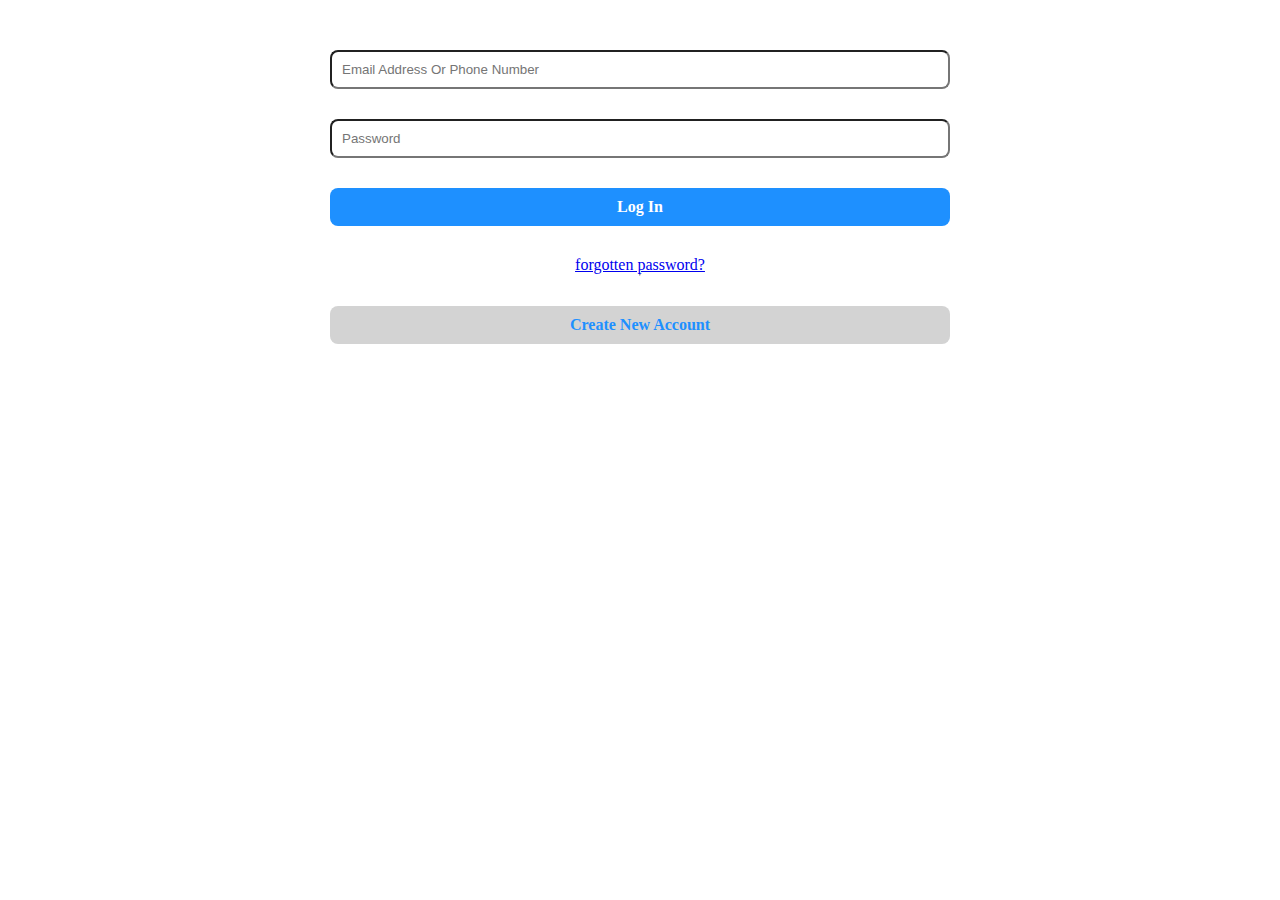
==== html/top-navbar.html @ ad0ce8e8 "new repo" ====
<!DOCTYPE html>
<html lang="en">

<head>
  <meta charset="UTF-8">
  <meta http-equiv="X-UA-Compatible" content="IE=edge">
  <meta name="viewport" content="width=device-width, initial-scale=1.0">
  <title>Log-in</title>
  <link rel="stylesheet" href="/css/top-navbar.css">
</head>

<body>
  <div class="signup-sub_container">
    <div class="email-address">
      <input type="email" class="email" name="email" id="email" placeholder="Email address or phone number">
    </div>
    <div class="email-password">
      <input type="password" class="password email" name="password" id="Password" maxlength="8" placeholder="Password">
    </div>
    <div class="log-in">
      <a href="#" class="log-in_btn">Log in</a>
    </div>
    <div class="log-in_contant">
      <a href="#">forgotten password?</a>
      <hr>
    </div>
    <div class="create-account">
      <a href="#" class="create-account_btn">create new account</a>
    </div>
  </div>
</body>

</html>
---- css/top-navbar.css ----
* {
  margin: 0;
  padding: 0;
  box-sizing: border-box;
}

.signup-sub_container {
  width: 100%;
  display: grid;
  grid-template-columns: repeat(3, 1fr);
  padding: 20px;
  margin: 30px 0;
  column-gap: 10px;
  row-gap: 30px;
}

.email-address {
  display: flex;
  justify-content: center;
  grid-column: 1/4;
}

.email {
  width: 50%;
  text-decoration: none;
  border-radius: 8px;
  padding: 10px;
  text-transform: capitalize;
}

.email-password {
  display: flex;
  justify-content: center;
  grid-column: 1/4;
}

.log-in {
  display: flex;
  justify-content: center;
  grid-column: 1/4;
}

.log-in_btn {
  display: block;
  width: 50%;
  text-decoration: none;
  background-color: dodgerblue;
  border-radius: 8px;
  color: white;
  padding: 10px 40px;
  text-align: center;
  font-weight: bold;
  text-transform: capitalize;
}
.log-in_btn:hover {
  font-weight: bolder;
  color: white;
  border: none;
  background-color: dodgerblue;
}
.log-in_btn:active {
  font-weight: bolder;
  color: white;
  border: none;
  background-color: mediumseagreen;
}

.log-in_contant {
  display: flex;
  flex-direction: column;
  align-items: center;
  grid-column: 1/4;
  text-align: center;
}

.create-account {
  display: flex;
  justify-content: center;
  grid-column: 1/4;
}

.create-account_btn {
  display: block;
  width: 50%;
  text-decoration: none;
  background-color: lightgray;
  border-radius: 8px;
  color: dodgerblue;
  padding: 10px 40px;
  text-align: center;
  font-weight: bold;
  text-transform: capitalize;
}
.create-account_btn:hover {
  font-weight: bolder;
  color: white;
  border: none;
  background-color: mediumseagreen;
}
.create-account_btn:active {
  font-weight: bolder;
  color: white;
  border: none;
  background-color: slateblue;
}
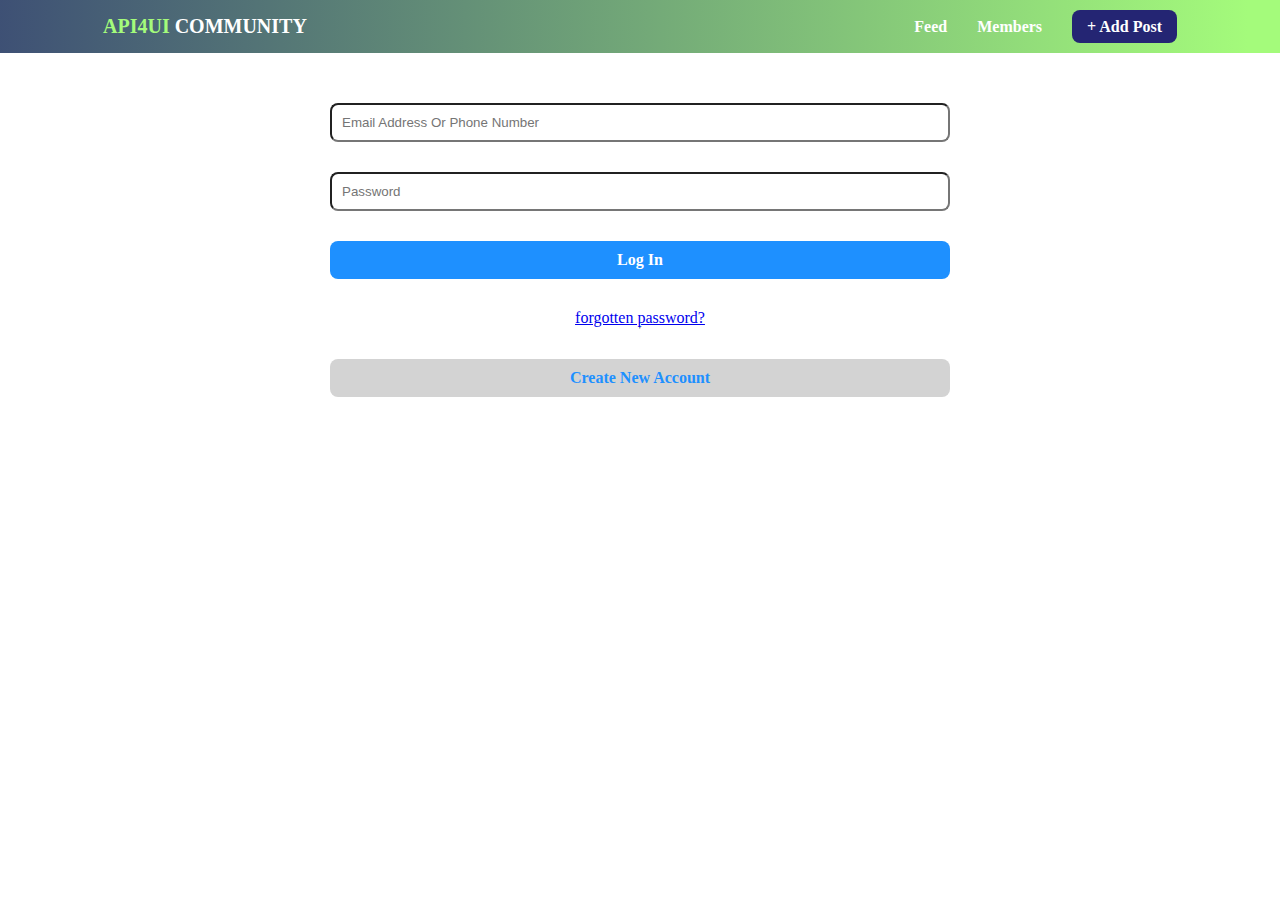
==== commit f908665b: "change in responsive.css" ====
--- a/html/top-navbar.html
+++ b/html/top-navbar.html
@@ -7,9 +7,21 @@
   <meta name="viewport" content="width=device-width, initial-scale=1.0">
   <title>Log-in</title>
   <link rel="stylesheet" href="/css/top-navbar.css">
+  <link rel="stylesheet" href="/css/style.css">
+  <link rel="stylesheet" href="/css/responsive.css">
 </head>
 
 <body>
+  <div class="main-navbar">
+    <div class="logo">
+      <p><span class="logo_color">API4UI </span>COMMUNITY</p>
+    </div>
+    <ul class="nested-navbar">
+      <li><a href="#">Feed</a></li>
+      <li><a href="#">Members</a></li>
+      <li><a href="#" class="add-btn">+ Add Post</a></li>
+    </ul>
+  </div>
   <div class="signup-sub_container">
     <div class="email-address">
       <input type="email" class="email" name="email" id="email" placeholder="Email address or phone number">
--- a/css/style.css
+++ b/css/style.css
@@ -0,0 +1,195 @@
+* {
+  margin: 0;
+  padding: 0;
+  box-sizing: border-box;
+}
+
+.top-navbar {
+  width: 100%;
+  display: flex;
+  justify-content: end;
+  align-items: center;
+  padding: 10px 106px;
+  column-gap: 10px;
+  row-gap: 10px;
+}
+
+.signup-btn {
+  text-decoration: none;
+  border: 2px solid #a4fb7b;
+  border-radius: 8px;
+  background-color: white;
+  color: #a4fb7b;
+  padding: 4px 30px;
+  text-align: center;
+  font-weight: bold;
+  text-transform: capitalize;
+}
+
+.signup-btn:hover {
+  font-weight: bolder;
+  color: white;
+  border: none;
+  background-color: dodgerblue;
+}
+
+.signup-btn:active {
+  font-weight: bolder;
+  color: white;
+  border: none;
+  background-color: mediumseagreen;
+}
+
+.main-navbar {
+  width: 100%;
+  display: grid;
+  grid-template-columns: repeat(2, 1fr);
+  padding: 15px 103px;
+  z-index: 1;
+  position: sticky;
+  top: 0;
+  background: linear-gradient(90.56deg, #242573 -24.82%, #a4fb7b 97.49%);
+}
+
+.nested-navbar {
+  display: flex;
+  justify-content: end;
+  align-items: center;
+  row-gap: 10px;
+  column-gap: 30px;
+}
+
+.nested-navbar li {
+  list-style-type: none;
+}
+
+.nested-navbar li a {
+  text-decoration: none;
+  color: white;
+  font-weight: 900;
+  transition: text-decoration 3s ease-in;
+}
+
+.nested-navbar li a:hover {
+  font-size: 18px;
+  font-weight: 900;
+  text-decoration: underline;
+}
+
+.logo {
+  font-size: 20px;
+  text-transform: uppercase;
+  font-weight: 900;
+  color: white;
+}
+
+.logo_color {
+  color: #a4fb7b;
+}
+
+.add-btn {
+  background-color: #242573;
+  color: white;
+  font-weight: 400;
+  padding: 8px 15px;
+  border: none;
+  border-radius: 8px;
+}
+
+.add-btn:hover {
+  text-decoration: none;
+  background-color: dodgerblue;
+}
+
+/* Section 3 */
+
+.main-container {
+  background-color: white;
+  padding: 30px 100px;
+}
+
+.main-content {
+  width: 100%;
+  padding: 20px;
+  background-color: #e7e7e7;
+  display: grid;
+  grid-template-columns: repeat(3, 1fr);
+  row-gap: 20px;
+}
+
+.search_bar_content {
+  grid-column: 1/4;
+}
+
+.search-bar {
+  text-align: start;
+  width: 50%;
+}
+
+.search-btn {
+  background-color: #242573;
+  border: none;
+  border-radius: 8px;
+  padding: 5px;
+  color: white;
+}
+.search-btn:hover {
+  background-color: dodgerblue;
+}
+
+.center_content {
+  display: grid;
+  grid-template-columns: repeat(2, 1fr);
+  grid-column: 1/4;
+  text-transform: capitalize;
+  color: #242573;
+  font-weight: bold;
+  row-gap: 12px;
+}
+
+.content_first {
+  display: grid;
+  padding: 0 30px;
+  grid-template-columns: repeat(4, 1fr);
+  row-gap: 10px;
+}
+
+.bottem_content {
+  display: grid;
+  grid-column: 1/4;
+  padding: 20px;
+  background-color: white;
+  row-gap: 10px;
+}
+
+.img_heading_section {
+  display: flex;
+  align-items: center;
+  column-gap: 10px;
+  row-gap: 10px;
+}
+
+.mypic {
+  width: 100px;
+  height: 100px;
+  border-radius: 50%;
+}
+
+.heading {
+  font-size: 30px;
+  font-weight: 900;
+  text-transform: capitalize;
+  color: #a4fb7b;
+}
+
+.heading_color {
+  font-size: 23px;
+  font-weight: bold;
+  clear: left;
+  color: #242573;
+}
+
+.paragraph_section {
+  display: grid;
+  row-gap: 10px;
+}
--- a/css/responsive.css
+++ b/css/responsive.css
@@ -0,0 +1,60 @@
+@media screen and (max-width: 1200px) {
+}
+@media screen and (max-width: 900px) {
+  .signup-btn {
+    padding: 2px 25px;
+  }
+
+  .main-navbar,
+  .center_content {
+    row-gap: 15px;
+    grid-template-columns: repeat(1, 1fr);
+  }
+  .nested-navbar {
+    display: grid;
+    grid-template-columns: repeat(1, 1fr);
+  }
+
+  .add-btn {
+    padding: 5px 10px;
+  }
+
+  .content_first {
+    padding: 0;
+    grid-template-columns: repeat(1, 1fr);
+  }
+
+  .heading {
+    font-size: 25px;
+  }
+
+  .heading_color {
+    font-size: 18px;
+  }
+}
+@media screen and (max-width: 600px) {
+  .main-container {
+    padding: 25px 15px;
+  }
+
+  .heading {
+    font-size: 20px;
+  }
+  .heading_color {
+    font-size: 13px;
+  }
+
+  .paragraph_section {
+    font-size: 14px;
+  }
+
+  .top-navbar {
+    padding: 10px 15px;
+  }
+
+  .main-navbar {
+    padding: 15px 30px;
+  }
+}
+@media screen and (max-width: 400px) {
+}
